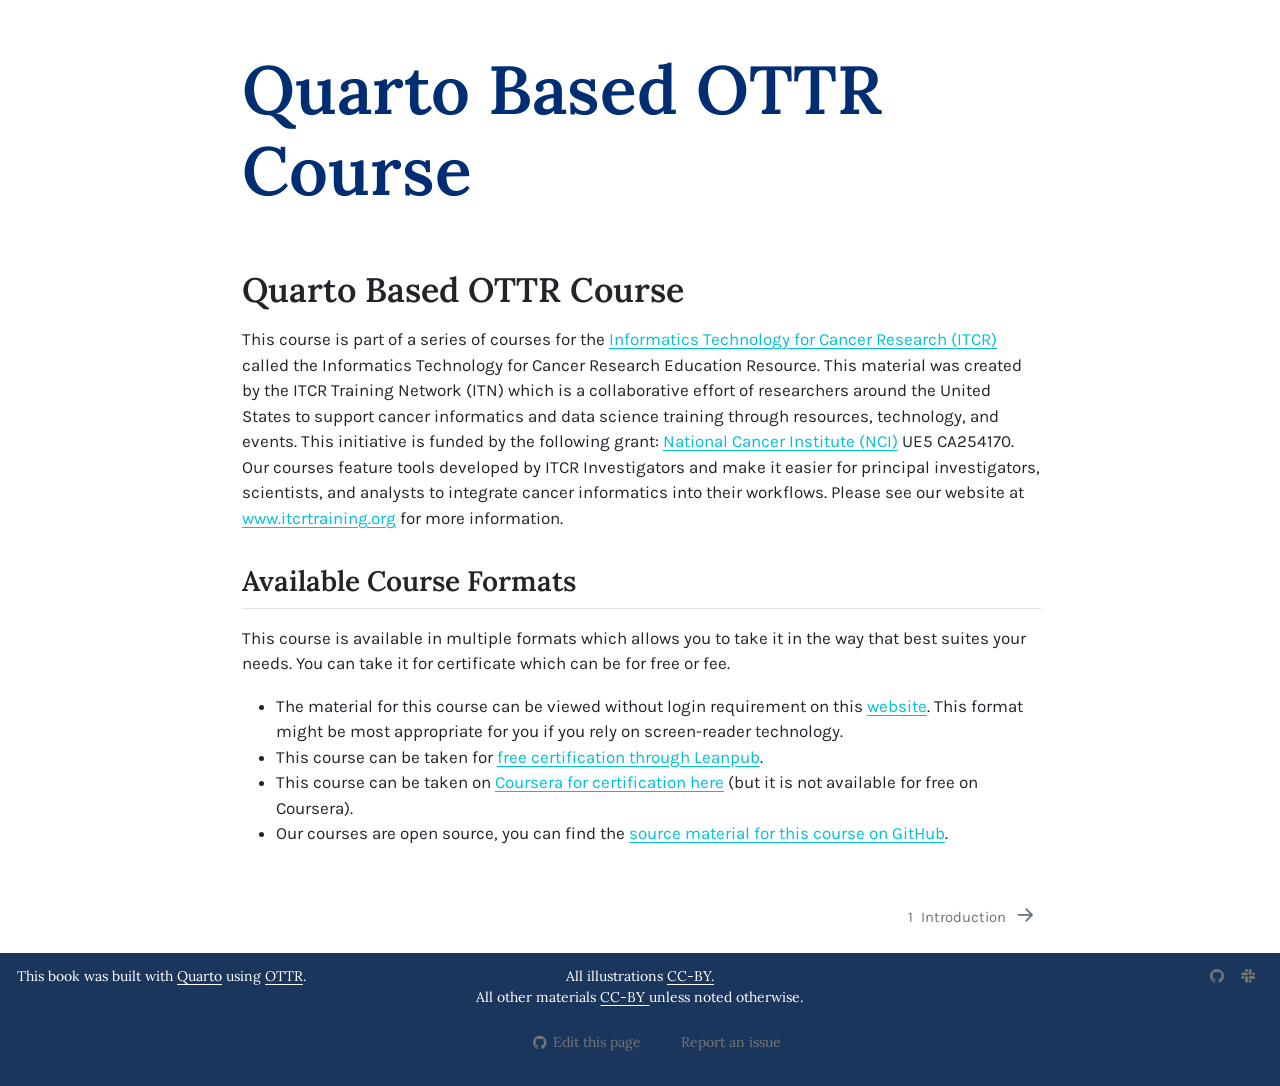
==== docs/no_toc/index.html @ e127ed78 "Initial commit" ====
<!DOCTYPE html>
<html xmlns="http://www.w3.org/1999/xhtml" lang="en" xml:lang="en"><head>

<meta charset="utf-8">
<meta name="generator" content="quarto-1.8.26">

<meta name="viewport" content="width=device-width, initial-scale=1.0, user-scalable=yes">


<title>Quarto Based OTTR Course</title>
<style>
code{white-space: pre-wrap;}
span.smallcaps{font-variant: small-caps;}
div.columns{display: flex; gap: min(4vw, 1.5em);}
div.column{flex: auto; overflow-x: auto;}
div.hanging-indent{margin-left: 1.5em; text-indent: -1.5em;}
ul.task-list{list-style: none;}
ul.task-list li input[type="checkbox"] {
  width: 0.8em;
  margin: 0 0.8em 0.2em -1em; /* quarto-specific, see https://github.com/quarto-dev/quarto-cli/issues/4556 */ 
  vertical-align: middle;
}
</style>


<script src="site_libs/quarto-nav/quarto-nav.js"></script>
<script src="site_libs/quarto-nav/headroom.min.js"></script>
<script src="site_libs/clipboard/clipboard.min.js"></script>
<script src="site_libs/quarto-search/autocomplete.umd.js"></script>
<script src="site_libs/quarto-search/fuse.min.js"></script>
<script src="site_libs/quarto-search/quarto-search.js"></script>
<meta name="quarto:offset" content="./">
<link href="./intro.html" rel="next">
<link href="./img/favicon.ico" rel="icon">
<script src="site_libs/quarto-html/quarto.js" type="module"></script>
<script src="site_libs/quarto-html/tabsets/tabsets.js" type="module"></script>
<script src="site_libs/quarto-html/axe/axe-check.js" type="module"></script>
<script src="site_libs/quarto-html/popper.min.js"></script>
<script src="site_libs/quarto-html/tippy.umd.min.js"></script>
<script src="site_libs/quarto-html/anchor.min.js"></script>
<link href="site_libs/quarto-html/tippy.css" rel="stylesheet">
<link href="site_libs/quarto-html/quarto-syntax-highlighting-587c61ba64f3a5504c4d52d930310e48.css" rel="stylesheet" id="quarto-text-highlighting-styles">
<script src="site_libs/bootstrap/bootstrap.min.js"></script>
<link href="site_libs/bootstrap/bootstrap-icons.css" rel="stylesheet">
<link href="site_libs/bootstrap/bootstrap-206243368e87fa8f49b5847e8c17f74e.min.css" rel="stylesheet" append-hash="true" id="quarto-bootstrap" data-mode="light">
<script id="quarto-search-options" type="application/json">{
  "location": "sidebar",
  "copy-button": false,
  "collapse-after": 3,
  "panel-placement": "start",
  "type": "textbox",
  "limit": 50,
  "keyboard-shortcut": [
    "f",
    "/",
    "s"
  ],
  "show-item-context": false,
  "language": {
    "search-no-results-text": "No results",
    "search-matching-documents-text": "matching documents",
    "search-copy-link-title": "Copy link to search",
    "search-hide-matches-text": "Hide additional matches",
    "search-more-match-text": "more match in this document",
    "search-more-matches-text": "more matches in this document",
    "search-clear-button-title": "Clear",
    "search-text-placeholder": "",
    "search-detached-cancel-button-title": "Cancel",
    "search-submit-button-title": "Submit",
    "search-label": "Search"
  }
}</script>
<script async="" src="https://www.googletagmanager.com/gtag/js?id=G-XXXXXXXXXX"></script>

<script type="text/javascript">

window.dataLayer = window.dataLayer || [];
function gtag(){dataLayer.push(arguments);}
gtag('js', new Date());
gtag('config', 'G-XXXXXXXXXX', { 'anonymize_ip': true});
</script>


<link rel="stylesheet" href="style.css">
</head>

<body class="fullcontent quarto-light">

<div id="quarto-search-results"></div>
<!-- content -->
<div id="quarto-content" class="quarto-container page-columns page-rows-contents page-layout-article">
<!-- sidebar -->
<!-- margin-sidebar -->
    
<!-- main -->
<main class="content" id="quarto-document-content">

<header id="title-block-header" class="quarto-title-block default">
<div class="quarto-title">
<h1 class="title">Quarto Based OTTR Course</h1>
</div>



<div class="quarto-title-meta">

    
  
    
  </div>
  


</header>


<section id="quarto-based-ottr-course" class="level1 unnumbered">
<h1 class="unnumbered">Quarto Based OTTR Course</h1>
<p>This course is part of a series of courses for the <a href="https://itcr.cancer.gov/">Informatics Technology for Cancer Research (ITCR)</a> called the Informatics Technology for Cancer Research Education Resource. This material was created by the ITCR Training Network (ITN) which is a collaborative effort of researchers around the United States to support cancer informatics and data science training through resources, technology, and events. This initiative is funded by the following grant: <a href="https://www.cancer.gov/">National Cancer Institute (NCI)</a> UE5 CA254170. Our courses feature tools developed by ITCR Investigators and make it easier for principal investigators, scientists, and analysts to integrate cancer informatics into their workflows. Please see our website at <a href="www.itcrtraining.org">www.itcrtraining.org</a> for more information.</p>
<section id="available-course-formats" class="level2">
<h2 class="anchored" data-anchor-id="available-course-formats">Available Course Formats</h2>
<p>This course is available in multiple formats which allows you to take it in the way that best suites your needs. You can take it for certificate which can be for free or fee.</p>
<ul>
<li>The material for this course can be viewed without login requirement on this <a href="https://www.ottrproject.org/">website</a>. This format might be most appropriate for you if you rely on screen-reader technology.</li>
<li>This course can be taken for <a href="https://leanpub.com/">free certification through Leanpub</a>.</li>
<li>This course can be taken on <a href="https://www.coursera.org/">Coursera for certification here</a> (but it is not available for free on Coursera).</li>
<li>Our courses are open source, you can find the <a href="https://github.com/ottrproject/OTTR_Quarto">source material for this course on GitHub</a>.</li>
</ul>


</section>
</section>

</main> <!-- /main -->
<script id="quarto-html-after-body" type="application/javascript">
  window.document.addEventListener("DOMContentLoaded", function (event) {
    const icon = "";
    const anchorJS = new window.AnchorJS();
    anchorJS.options = {
      placement: 'right',
      icon: icon
    };
    anchorJS.add('.anchored');
    const isCodeAnnotation = (el) => {
      for (const clz of el.classList) {
        if (clz.startsWith('code-annotation-')) {                     
          return true;
        }
      }
      return false;
    }
    const onCopySuccess = function(e) {
      // button target
      const button = e.trigger;
      // don't keep focus
      button.blur();
      // flash "checked"
      button.classList.add('code-copy-button-checked');
      var currentTitle = button.getAttribute("title");
      button.setAttribute("title", "Copied!");
      let tooltip;
      if (window.bootstrap) {
        button.setAttribute("data-bs-toggle", "tooltip");
        button.setAttribute("data-bs-placement", "left");
        button.setAttribute("data-bs-title", "Copied!");
        tooltip = new bootstrap.Tooltip(button, 
          { trigger: "manual", 
            customClass: "code-copy-button-tooltip",
            offset: [0, -8]});
        tooltip.show();    
      }
      setTimeout(function() {
        if (tooltip) {
          tooltip.hide();
          button.removeAttribute("data-bs-title");
          button.removeAttribute("data-bs-toggle");
          button.removeAttribute("data-bs-placement");
        }
        button.setAttribute("title", currentTitle);
        button.classList.remove('code-copy-button-checked');
      }, 1000);
      // clear code selection
      e.clearSelection();
    }
    const getTextToCopy = function(trigger) {
      const outerScaffold = trigger.parentElement.cloneNode(true);
      const codeEl = outerScaffold.querySelector('code');
      for (const childEl of codeEl.children) {
        if (isCodeAnnotation(childEl)) {
          childEl.remove();
        }
      }
      return codeEl.innerText;
    }
    const clipboard = new window.ClipboardJS('.code-copy-button:not([data-in-quarto-modal])', {
      text: getTextToCopy
    });
    clipboard.on('success', onCopySuccess);
    if (window.document.getElementById('quarto-embedded-source-code-modal')) {
      const clipboardModal = new window.ClipboardJS('.code-copy-button[data-in-quarto-modal]', {
        text: getTextToCopy,
        container: window.document.getElementById('quarto-embedded-source-code-modal')
      });
      clipboardModal.on('success', onCopySuccess);
    }
      var localhostRegex = new RegExp(/^(?:http|https):\/\/localhost\:?[0-9]*\//);
      var mailtoRegex = new RegExp(/^mailto:/);
        var filterRegex = new RegExp('/' + window.location.host + '/');
      var isInternal = (href) => {
          return filterRegex.test(href) || localhostRegex.test(href) || mailtoRegex.test(href);
      }
      // Inspect non-navigation links and adorn them if external
     var links = window.document.querySelectorAll('a[href]:not(.nav-link):not(.navbar-brand):not(.toc-action):not(.sidebar-link):not(.sidebar-item-toggle):not(.pagination-link):not(.no-external):not([aria-hidden]):not(.dropdown-item):not(.quarto-navigation-tool):not(.about-link)');
      for (var i=0; i<links.length; i++) {
        const link = links[i];
        if (!isInternal(link.href)) {
          // undo the damage that might have been done by quarto-nav.js in the case of
          // links that we want to consider external
          if (link.dataset.originalHref !== undefined) {
            link.href = link.dataset.originalHref;
          }
            // target, if specified
            link.setAttribute("target", "_blank");
            if (link.getAttribute("rel") === null) {
              link.setAttribute("rel", "noopener");
            }
        }
      }
    function tippyHover(el, contentFn, onTriggerFn, onUntriggerFn) {
      const config = {
        allowHTML: true,
        maxWidth: 500,
        delay: 100,
        arrow: false,
        appendTo: function(el) {
            return el.parentElement;
        },
        interactive: true,
        interactiveBorder: 10,
        theme: 'quarto',
        placement: 'bottom-start',
      };
      if (contentFn) {
        config.content = contentFn;
      }
      if (onTriggerFn) {
        config.onTrigger = onTriggerFn;
      }
      if (onUntriggerFn) {
        config.onUntrigger = onUntriggerFn;
      }
      window.tippy(el, config); 
    }
    const noterefs = window.document.querySelectorAll('a[role="doc-noteref"]');
    for (var i=0; i<noterefs.length; i++) {
      const ref = noterefs[i];
      tippyHover(ref, function() {
        // use id or data attribute instead here
        let href = ref.getAttribute('data-footnote-href') || ref.getAttribute('href');
        try { href = new URL(href).hash; } catch {}
        const id = href.replace(/^#\/?/, "");
        const note = window.document.getElementById(id);
        if (note) {
          return note.innerHTML;
        } else {
          return "";
        }
      });
    }
    const xrefs = window.document.querySelectorAll('a.quarto-xref');
    const processXRef = (id, note) => {
      // Strip column container classes
      const stripColumnClz = (el) => {
        el.classList.remove("page-full", "page-columns");
        if (el.children) {
          for (const child of el.children) {
            stripColumnClz(child);
          }
        }
      }
      stripColumnClz(note)
      if (id === null || id.startsWith('sec-')) {
        // Special case sections, only their first couple elements
        const container = document.createElement("div");
        if (note.children && note.children.length > 2) {
          container.appendChild(note.children[0].cloneNode(true));
          for (let i = 1; i < note.children.length; i++) {
            const child = note.children[i];
            if (child.tagName === "P" && child.innerText === "") {
              continue;
            } else {
              container.appendChild(child.cloneNode(true));
              break;
            }
          }
          if (window.Quarto?.typesetMath) {
            window.Quarto.typesetMath(container);
          }
          return container.innerHTML
        } else {
          if (window.Quarto?.typesetMath) {
            window.Quarto.typesetMath(note);
          }
          return note.innerHTML;
        }
      } else {
        // Remove any anchor links if they are present
        const anchorLink = note.querySelector('a.anchorjs-link');
        if (anchorLink) {
          anchorLink.remove();
        }
        if (window.Quarto?.typesetMath) {
          window.Quarto.typesetMath(note);
        }
        if (note.classList.contains("callout")) {
          return note.outerHTML;
        } else {
          return note.innerHTML;
        }
      }
    }
    for (var i=0; i<xrefs.length; i++) {
      const xref = xrefs[i];
      tippyHover(xref, undefined, function(instance) {
        instance.disable();
        let url = xref.getAttribute('href');
        let hash = undefined; 
        if (url.startsWith('#')) {
          hash = url;
        } else {
          try { hash = new URL(url).hash; } catch {}
        }
        if (hash) {
          const id = hash.replace(/^#\/?/, "");
          const note = window.document.getElementById(id);
          if (note !== null) {
            try {
              const html = processXRef(id, note.cloneNode(true));
              instance.setContent(html);
            } finally {
              instance.enable();
              instance.show();
            }
          } else {
            // See if we can fetch this
            fetch(url.split('#')[0])
            .then(res => res.text())
            .then(html => {
              const parser = new DOMParser();
              const htmlDoc = parser.parseFromString(html, "text/html");
              const note = htmlDoc.getElementById(id);
              if (note !== null) {
                const html = processXRef(id, note);
                instance.setContent(html);
              } 
            }).finally(() => {
              instance.enable();
              instance.show();
            });
          }
        } else {
          // See if we can fetch a full url (with no hash to target)
          // This is a special case and we should probably do some content thinning / targeting
          fetch(url)
          .then(res => res.text())
          .then(html => {
            const parser = new DOMParser();
            const htmlDoc = parser.parseFromString(html, "text/html");
            const note = htmlDoc.querySelector('main.content');
            if (note !== null) {
              // This should only happen for chapter cross references
              // (since there is no id in the URL)
              // remove the first header
              if (note.children.length > 0 && note.children[0].tagName === "HEADER") {
                note.children[0].remove();
              }
              const html = processXRef(null, note);
              instance.setContent(html);
            } 
          }).finally(() => {
            instance.enable();
            instance.show();
          });
        }
      }, function(instance) {
      });
    }
        let selectedAnnoteEl;
        const selectorForAnnotation = ( cell, annotation) => {
          let cellAttr = 'data-code-cell="' + cell + '"';
          let lineAttr = 'data-code-annotation="' +  annotation + '"';
          const selector = 'span[' + cellAttr + '][' + lineAttr + ']';
          return selector;
        }
        const selectCodeLines = (annoteEl) => {
          const doc = window.document;
          const targetCell = annoteEl.getAttribute("data-target-cell");
          const targetAnnotation = annoteEl.getAttribute("data-target-annotation");
          const annoteSpan = window.document.querySelector(selectorForAnnotation(targetCell, targetAnnotation));
          const lines = annoteSpan.getAttribute("data-code-lines").split(",");
          const lineIds = lines.map((line) => {
            return targetCell + "-" + line;
          })
          let top = null;
          let height = null;
          let parent = null;
          if (lineIds.length > 0) {
              //compute the position of the single el (top and bottom and make a div)
              const el = window.document.getElementById(lineIds[0]);
              top = el.offsetTop;
              height = el.offsetHeight;
              parent = el.parentElement.parentElement;
            if (lineIds.length > 1) {
              const lastEl = window.document.getElementById(lineIds[lineIds.length - 1]);
              const bottom = lastEl.offsetTop + lastEl.offsetHeight;
              height = bottom - top;
            }
            if (top !== null && height !== null && parent !== null) {
              // cook up a div (if necessary) and position it 
              let div = window.document.getElementById("code-annotation-line-highlight");
              if (div === null) {
                div = window.document.createElement("div");
                div.setAttribute("id", "code-annotation-line-highlight");
                div.style.position = 'absolute';
                parent.appendChild(div);
              }
              div.style.top = top - 2 + "px";
              div.style.height = height + 4 + "px";
              div.style.left = 0;
              let gutterDiv = window.document.getElementById("code-annotation-line-highlight-gutter");
              if (gutterDiv === null) {
                gutterDiv = window.document.createElement("div");
                gutterDiv.setAttribute("id", "code-annotation-line-highlight-gutter");
                gutterDiv.style.position = 'absolute';
                const codeCell = window.document.getElementById(targetCell);
                const gutter = codeCell.querySelector('.code-annotation-gutter');
                gutter.appendChild(gutterDiv);
              }
              gutterDiv.style.top = top - 2 + "px";
              gutterDiv.style.height = height + 4 + "px";
            }
            selectedAnnoteEl = annoteEl;
          }
        };
        const unselectCodeLines = () => {
          const elementsIds = ["code-annotation-line-highlight", "code-annotation-line-highlight-gutter"];
          elementsIds.forEach((elId) => {
            const div = window.document.getElementById(elId);
            if (div) {
              div.remove();
            }
          });
          selectedAnnoteEl = undefined;
        };
          // Handle positioning of the toggle
      window.addEventListener(
        "resize",
        throttle(() => {
          elRect = undefined;
          if (selectedAnnoteEl) {
            selectCodeLines(selectedAnnoteEl);
          }
        }, 10)
      );
      function throttle(fn, ms) {
      let throttle = false;
      let timer;
        return (...args) => {
          if(!throttle) { // first call gets through
              fn.apply(this, args);
              throttle = true;
          } else { // all the others get throttled
              if(timer) clearTimeout(timer); // cancel #2
              timer = setTimeout(() => {
                fn.apply(this, args);
                timer = throttle = false;
              }, ms);
          }
        };
      }
        // Attach click handler to the DT
        const annoteDls = window.document.querySelectorAll('dt[data-target-cell]');
        for (const annoteDlNode of annoteDls) {
          annoteDlNode.addEventListener('click', (event) => {
            const clickedEl = event.target;
            if (clickedEl !== selectedAnnoteEl) {
              unselectCodeLines();
              const activeEl = window.document.querySelector('dt[data-target-cell].code-annotation-active');
              if (activeEl) {
                activeEl.classList.remove('code-annotation-active');
              }
              selectCodeLines(clickedEl);
              clickedEl.classList.add('code-annotation-active');
            } else {
              // Unselect the line
              unselectCodeLines();
              clickedEl.classList.remove('code-annotation-active');
            }
          });
        }
    const findCites = (el) => {
      const parentEl = el.parentElement;
      if (parentEl) {
        const cites = parentEl.dataset.cites;
        if (cites) {
          return {
            el,
            cites: cites.split(' ')
          };
        } else {
          return findCites(el.parentElement)
        }
      } else {
        return undefined;
      }
    };
    var bibliorefs = window.document.querySelectorAll('a[role="doc-biblioref"]');
    for (var i=0; i<bibliorefs.length; i++) {
      const ref = bibliorefs[i];
      const citeInfo = findCites(ref);
      if (citeInfo) {
        tippyHover(citeInfo.el, function() {
          var popup = window.document.createElement('div');
          citeInfo.cites.forEach(function(cite) {
            var citeDiv = window.document.createElement('div');
            citeDiv.classList.add('hanging-indent');
            citeDiv.classList.add('csl-entry');
            var biblioDiv = window.document.getElementById('ref-' + cite);
            if (biblioDiv) {
              citeDiv.innerHTML = biblioDiv.innerHTML;
            }
            popup.appendChild(citeDiv);
          });
          return popup.innerHTML;
        });
      }
    }
  });
  </script>
<nav class="page-navigation">
  <div class="nav-page nav-page-previous">
  </div>
  <div class="nav-page nav-page-next">
      <a href="./intro.html" class="pagination-link" aria-label="Introduction">
        <span class="nav-page-text"><span class="chapter-number">1</span>&nbsp; <span class="chapter-title">Introduction</span></span> <i class="bi bi-arrow-right-short"></i>
      </a>
  </div>
</nav>
</div> <!-- /content -->
<footer class="footer">
  <div class="nav-footer">
    <div class="nav-footer-left">
<p>This book was built with <a href="https://quarto.org/" style="color: #fff;">Quarto</a> using <a href="https://github.com/ottrproject/OTTR_Quarto" style="color: #fff;">OTTR</a>.</p>
</div>   
    <div class="nav-footer-center">
<p>All illustrations <a href="https://creativecommons.org/licenses/by/4.0/" style="color: #fff;">CC-BY. </a> <br> All other materials <a href="https://creativecommons.org/licenses/by/4.0/" style="color: #fff;"> CC-BY </a> unless noted otherwise.</p>
<div class="toc-actions"><ul><li><a href="https://github.com/ottrproject/OTTR_Quarto/edit/main/index.qmd" class="toc-action"><i class="bi bi-github"></i>Edit this page</a></li><li><a href="https://docs.google.com/forms/d/e/1FAIpQLSfBvVELBg8lcynKj0TrzMlov1zil-Sbkh9VhMKRcSpeo1xo6g/viewform" class="toc-action"><i class="bi empty"></i>Report an issue</a></li></ul></div></div>
    <div class="nav-footer-right">
      <ul class="footer-items list-unstyled">
    <li class="nav-item compact">
    <a class="nav-link" href="https://github.com/">
      <i class="bi bi-github" role="img">
</i> 
    </a>
  </li>  
    <li class="nav-item compact">
    <a class="nav-link" href="https://fhdata.slack.com/join/signup#/domain-signup">
      <i class="bi bi-slack" role="img">
</i> 
    </a>
  </li>  
</ul>
    </div>
  </div>
</footer>




</body></html>
---- docs/no_toc/site_libs/quarto-html/tippy.css ----
.tippy-box[data-animation=fade][data-state=hidden]{opacity:0}[data-tippy-root]{max-width:calc(100vw - 10px)}.tippy-box{position:relative;background-color:#333;color:#fff;border-radius:4px;font-size:14px;line-height:1.4;white-space:normal;outline:0;transition-property:transform,visibility,opacity}.tippy-box[data-placement^=top]>.tippy-arrow{bottom:0}.tippy-box[data-placement^=top]>.tippy-arrow:before{bottom:-7px;left:0;border-width:8px 8px 0;border-top-color:initial;transform-origin:center top}.tippy-box[data-placement^=bottom]>.tippy-arrow{top:0}.tippy-box[data-placement^=bottom]>.tippy-arrow:before{top:-7px;left:0;border-width:0 8px 8px;border-bottom-color:initial;transform-origin:center bottom}.tippy-box[data-placement^=left]>.tippy-arrow{right:0}.tippy-box[data-placement^=left]>.tippy-arrow:before{border-width:8px 0 8px 8px;border-left-color:initial;right:-7px;transform-origin:center left}.tippy-box[data-placement^=right]>.tippy-arrow{left:0}.tippy-box[data-placement^=right]>.tippy-arrow:before{left:-7px;border-width:8px 8px 8px 0;border-right-color:initial;transform-origin:center right}.tippy-box[data-inertia][data-state=visible]{transition-timing-function:cubic-bezier(.54,1.5,.38,1.11)}.tippy-arrow{width:16px;height:16px;color:#333}.tippy-arrow:before{content:"";position:absolute;border-color:transparent;border-style:solid}.tippy-content{position:relative;padding:5px 9px;z-index:1}
---- docs/no_toc/site_libs/quarto-html/quarto-syntax-highlighting-587c61ba64f3a5504c4d52d930310e48.css ----
/* quarto syntax highlight colors */
:root {
  --quarto-hl-ot-color: #003B4F;
  --quarto-hl-at-color: #657422;
  --quarto-hl-ss-color: #20794D;
  --quarto-hl-an-color: #5E5E5E;
  --quarto-hl-fu-color: #4758AB;
  --quarto-hl-st-color: #20794D;
  --quarto-hl-cf-color: #003B4F;
  --quarto-hl-op-color: #5E5E5E;
  --quarto-hl-er-color: #AD0000;
  --quarto-hl-bn-color: #AD0000;
  --quarto-hl-al-color: #AD0000;
  --quarto-hl-va-color: #111111;
  --quarto-hl-bu-color: inherit;
  --quarto-hl-ex-color: inherit;
  --quarto-hl-pp-color: #AD0000;
  --quarto-hl-in-color: #5E5E5E;
  --quarto-hl-vs-color: #20794D;
  --quarto-hl-wa-color: #5E5E5E;
  --quarto-hl-do-color: #5E5E5E;
  --quarto-hl-im-color: #00769E;
  --quarto-hl-ch-color: #20794D;
  --quarto-hl-dt-color: #AD0000;
  --quarto-hl-fl-color: #AD0000;
  --quarto-hl-co-color: #5E5E5E;
  --quarto-hl-cv-color: #5E5E5E;
  --quarto-hl-cn-color: #8f5902;
  --quarto-hl-sc-color: #5E5E5E;
  --quarto-hl-dv-color: #AD0000;
  --quarto-hl-kw-color: #003B4F;
}

/* other quarto variables */
:root {
  --quarto-font-monospace: SFMono-Regular, Menlo, Monaco, Consolas, "Liberation Mono", "Courier New", monospace;
}

/* syntax highlight based on Pandoc's rules */
pre > code.sourceCode > span {
  color: #003B4F;
}

code.sourceCode > span {
  color: #003B4F;
}

div.sourceCode,
div.sourceCode pre.sourceCode {
  color: #003B4F;
}

/* Normal */
code span {
  color: #003B4F;
}

/* Alert */
code span.al {
  color: #AD0000;
  font-style: inherit;
}

/* Annotation */
code span.an {
  color: #5E5E5E;
  font-style: inherit;
}

/* Attribute */
code span.at {
  color: #657422;
  font-style: inherit;
}

/* BaseN */
code span.bn {
  color: #AD0000;
  font-style: inherit;
}

/* BuiltIn */
code span.bu {
  font-style: inherit;
}

/* ControlFlow */
code span.cf {
  color: #003B4F;
  font-weight: bold;
  font-style: inherit;
}

/* Char */
code span.ch {
  color: #20794D;
  font-style: inherit;
}

/* Constant */
code span.cn {
  color: #8f5902;
  font-style: inherit;
}

/* Comment */
code span.co {
  color: #5E5E5E;
  font-style: inherit;
}

/* CommentVar */
code span.cv {
  color: #5E5E5E;
  font-style: italic;
}

/* Documentation */
code span.do {
  color: #5E5E5E;
  font-style: italic;
}

/* DataType */
code span.dt {
  color: #AD0000;
  font-style: inherit;
}

/* DecVal */
code span.dv {
  color: #AD0000;
  font-style: inherit;
}

/* Error */
code span.er {
  color: #AD0000;
  font-style: inherit;
}

/* Extension */
code span.ex {
  font-style: inherit;
}

/* Float */
code span.fl {
  color: #AD0000;
  font-style: inherit;
}

/* Function */
code span.fu {
  color: #4758AB;
  font-style: inherit;
}

/* Import */
code span.im {
  color: #00769E;
  font-style: inherit;
}

/* Information */
code span.in {
  color: #5E5E5E;
  font-style: inherit;
}

/* Keyword */
code span.kw {
  color: #003B4F;
  font-weight: bold;
  font-style: inherit;
}

/* Operator */
code span.op {
  color: #5E5E5E;
  font-style: inherit;
}

/* Other */
code span.ot {
  color: #003B4F;
  font-style: inherit;
}

/* Preprocessor */
code span.pp {
  color: #AD0000;
  font-style: inherit;
}

/* SpecialChar */
code span.sc {
  color: #5E5E5E;
  font-style: inherit;
}

/* SpecialString */
code span.ss {
  color: #20794D;
  font-style: inherit;
}

/* String */
code span.st {
  color: #20794D;
  font-style: inherit;
}

/* Variable */
code span.va {
  color: #111111;
  font-style: inherit;
}

/* VerbatimString */
code span.vs {
  color: #20794D;
  font-style: inherit;
}

/* Warning */
code span.wa {
  color: #5E5E5E;
  font-style: italic;
}

.prevent-inlining {
  content: "</";
}

/*# sourceMappingURL=2dce1cc6c82594539e1579de68416b47.css.map */
---- docs/no_toc/style.css ----
/* Imports fonts from Google Fonts (Abril Fatface, Karla, and Lora) with different weights and styles */
@import url('https://fonts.googleapis.com/css?family=Abril+Fatface|Karla:400,400i,700,700i|Lora:400,400i,700,700i&display=swap');

/* Styles for paragraph captions, setting their color and margin */
p.caption {
  color: #777;
  margin-top: 10px;
} /* TODO What is this? */

/* Styles for paragraph code, which inherit white-space property */
p code {
  white-space: inherit;
}

/* Styles for pre elements to prevent words from breaking unnaturally */
pre {
  word-break: normal;
  word-wrap: normal;
} 

/* Inherits the white-space property for consistent code formatting */
pre code {
  white-space: inherit;
}


/*------------- Header text---------------- */
h1, h2, h3, h4 {
  font-family: 'Lora', arial, sans-serif;
}

.title {
  font-family: 'Lora';
  font-size: 4em !important;
  color: #012d72;
  margin-top: 0.275em !important;
  margin-bottom: 0.35em !important;
}

.subtitle {
  font-family: 'Lora';
  color: #0b8d96;
}

/* Sidebar Logo */
.sidebar-logo {}

/* Stylized boxes */
div.notice, div.warning, div.github, div.dictionary, div.reflection, div.wip {
  padding: 1em;
  margin: 1em 0;
  padding-left: 100px;
  min-height: 120px;
  background-repeat: no-repeat;
}

div.notice{
  border: 4px #68ace5;
  border-style: solid;
  background-size: 70px;
  background-position: 15px center;
  background-color: #e8ebee;
  background-image: url("img/box-images/note.png");
}


div.warning{
  border: 4px #e0471c;
  border-style: solid;
  background-size: 70px;
  background-position: 15px center;
  background-color: #e8ebee;
  background-image: url("img/box-images/warning.png");
}

div.github{
  border: 4px #000000;
  border-style: solid;
  background-size: 70px;
  background-position: 15px center;
  background-color: #e8ebee;
  background-image: url("img/box-images/github.png");
}

div.dictionary{
  border: 4px #68ace5;
  border-style: solid;
  background-size: 70px;
  background-position: 15px center;
  background-color: #e8ebee;
  background-image: url("img/box-images/dictionary.png");
}

div.reflection{
  border: 4px #68ace5;
  border-style: solid;
  background-size: 90px;
  background-position: 15px center;
  background-color: #e8ebee;
  background-image: url("img/box-images/thinking_face.png");
}

div.wip{
  border: 4px #000000;
  border-style: solid;
  background-size: 70px;
  background-position: 15px center;
  background-color: #f4d03f;
  background-image: url("img/box-images/under_construction.png");
}

/* Navbar */
.chapter-title {
  text-transform: none;
}
.menu-text {
  text-transform: uppercase;
}



/* iframes */
iframe {
   -moz-transform-origin: top left;
   -webkit-transform-origin: top left;
   -o-transform-origin: top left;
   -ms-transform-origin: top left;
   transform-origin: top left;
}

.iframe-container {
  overflow: auto;
  -webkit-overflow-scrolling: touch;
  border: #ddd 2px solid;
  box-shadow: #888 0px 5px 8px;
  margin-bottom: 1em;
}

.iframe-container > iframe {
  border: none;
}


/* Footer */
.footer {
  font-family: "Lora", serif;
  font-size: 1em;
  color: #193a5c;
}


/* Navbar Header */
.navbar-logo {
    max-height: 33px;
}


/* Navbar Footer */
.nav-footer {
    display: flex;
    flex-direction: row;
    flex-wrap: wrap;
    justify-content: space-between;
    align-items: baseline;
    text-align: center;
    padding-top: .5rem;
    padding-bottom: .5rem;
    background-color: #1B365D;
    color: #fff !important;
}
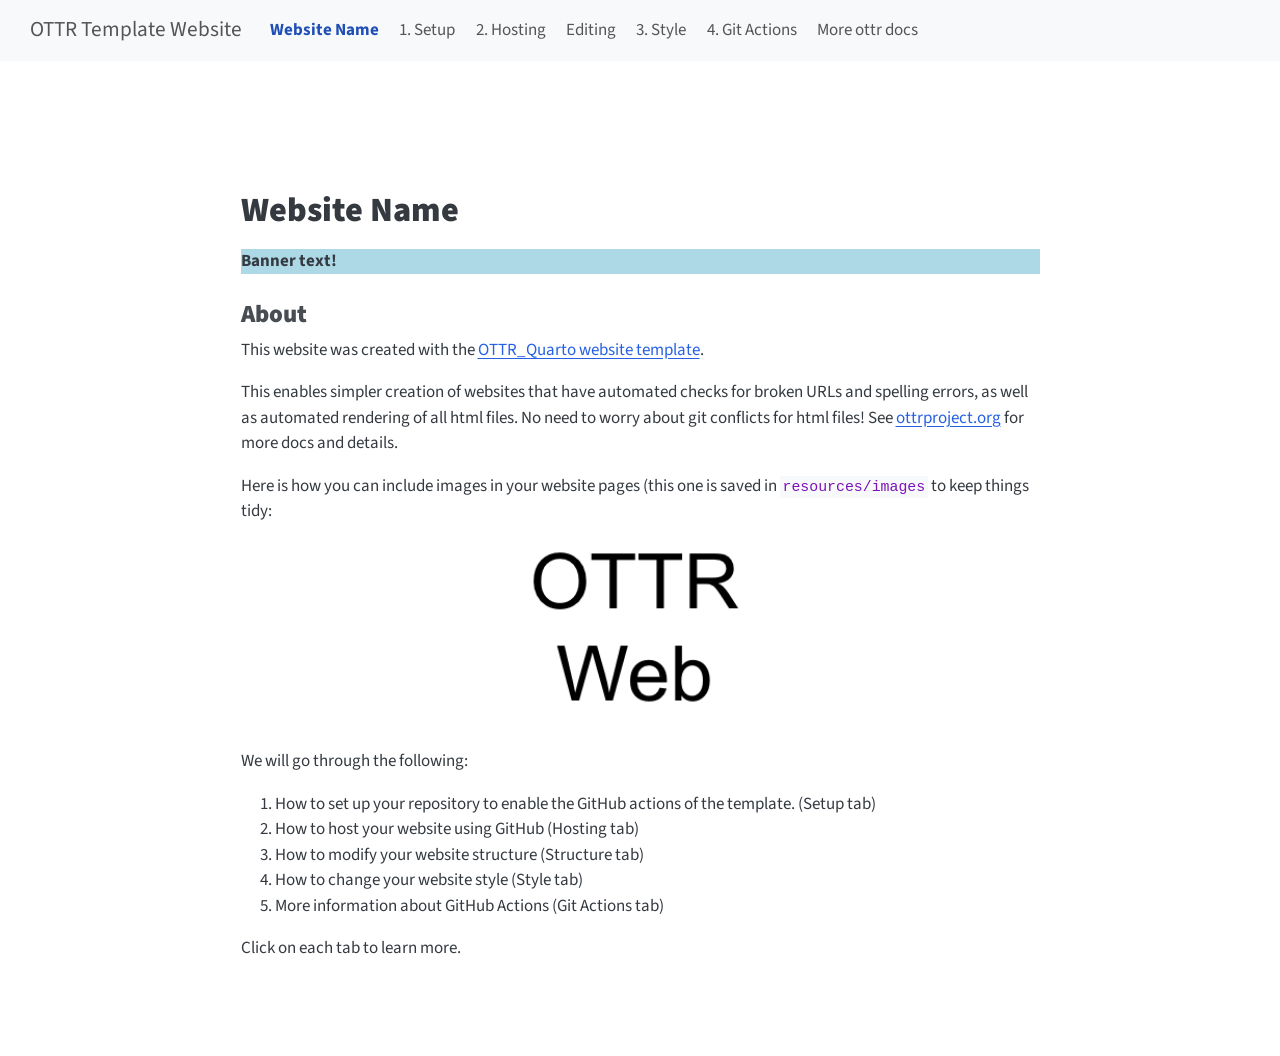
==== commit f6393ee3: "Just kidding, make it a website" ====
--- a/docs/no_toc/index.html
+++ b/docs/no_toc/index.html
@@ -2,12 +2,12 @@
 <html xmlns="http://www.w3.org/1999/xhtml" lang="en" xml:lang="en"><head>
 
 <meta charset="utf-8">
-<meta name="generator" content="quarto-1.8.26">
+<meta name="generator" content="quarto-1.5.57">
 
 <meta name="viewport" content="width=device-width, initial-scale=1.0, user-scalable=yes">
 
 
-<title>Quarto Based OTTR Course</title>
+<title>Website Name – OTTR Template Website</title>
 <style>
 code{white-space: pre-wrap;}
 span.smallcaps{font-variant: small-caps;}
@@ -30,25 +30,21 @@
 <script src="site_libs/quarto-search/fuse.min.js"></script>
 <script src="site_libs/quarto-search/quarto-search.js"></script>
 <meta name="quarto:offset" content="./">
-<link href="./intro.html" rel="next">
-<link href="./img/favicon.ico" rel="icon">
-<script src="site_libs/quarto-html/quarto.js" type="module"></script>
-<script src="site_libs/quarto-html/tabsets/tabsets.js" type="module"></script>
-<script src="site_libs/quarto-html/axe/axe-check.js" type="module"></script>
+<script src="site_libs/quarto-html/quarto.js"></script>
 <script src="site_libs/quarto-html/popper.min.js"></script>
 <script src="site_libs/quarto-html/tippy.umd.min.js"></script>
 <script src="site_libs/quarto-html/anchor.min.js"></script>
 <link href="site_libs/quarto-html/tippy.css" rel="stylesheet">
-<link href="site_libs/quarto-html/quarto-syntax-highlighting-587c61ba64f3a5504c4d52d930310e48.css" rel="stylesheet" id="quarto-text-highlighting-styles">
+<link href="site_libs/quarto-html/quarto-syntax-highlighting.css" rel="stylesheet" id="quarto-text-highlighting-styles">
 <script src="site_libs/bootstrap/bootstrap.min.js"></script>
 <link href="site_libs/bootstrap/bootstrap-icons.css" rel="stylesheet">
-<link href="site_libs/bootstrap/bootstrap-206243368e87fa8f49b5847e8c17f74e.min.css" rel="stylesheet" append-hash="true" id="quarto-bootstrap" data-mode="light">
+<link href="site_libs/bootstrap/bootstrap.min.css" rel="stylesheet" id="quarto-bootstrap" data-mode="light">
 <script id="quarto-search-options" type="application/json">{
-  "location": "sidebar",
+  "location": "navbar",
   "copy-button": false,
   "collapse-after": 3,
-  "panel-placement": "start",
-  "type": "textbox",
+  "panel-placement": "end",
+  "type": "overlay",
   "limit": 50,
   "keyboard-shortcut": [
     "f",
@@ -70,25 +66,66 @@
     "search-label": "Search"
   }
 }</script>
-<script async="" src="https://www.googletagmanager.com/gtag/js?id=G-XXXXXXXXXX"></script>
-
-<script type="text/javascript">
-
-window.dataLayer = window.dataLayer || [];
-function gtag(){dataLayer.push(arguments);}
-gtag('js', new Date());
-gtag('config', 'G-XXXXXXXXXX', { 'anonymize_ip': true});
-</script>
-
-
-<link rel="stylesheet" href="style.css">
+
+
+<link rel="stylesheet" href="styles.css">
 </head>
 
-<body class="fullcontent quarto-light">
+<body class="nav-fixed fullcontent">
 
 <div id="quarto-search-results"></div>
+  <header id="quarto-header" class="headroom fixed-top">
+    <nav class="navbar navbar-expand-lg " data-bs-theme="dark">
+      <div class="navbar-container container-fluid">
+      <div class="navbar-brand-container mx-auto">
+    <a class="navbar-brand" href="./index.html">
+    <span class="navbar-title">OTTR Template Website</span>
+    </a>
+  </div>
+            <div id="quarto-search" class="" title="Search"></div>
+          <button class="navbar-toggler" type="button" data-bs-toggle="collapse" data-bs-target="#navbarCollapse" aria-controls="navbarCollapse" role="menu" aria-expanded="false" aria-label="Toggle navigation" onclick="if (window.quartoToggleHeadroom) { window.quartoToggleHeadroom(); }">
+  <span class="navbar-toggler-icon"></span>
+</button>
+          <div class="collapse navbar-collapse" id="navbarCollapse">
+            <ul class="navbar-nav navbar-nav-scroll me-auto">
+  <li class="nav-item">
+    <a class="nav-link active" href="./index.html" aria-current="page"> <i class="bi bi-fa-home" role="img">
+</i> 
+<span class="menu-text"><strong>Website Name</strong></span></a>
+  </li>  
+  <li class="nav-item">
+    <a class="nav-link" href="./setup.html"> 
+<span class="menu-text">1. Setup</span></a>
+  </li>  
+  <li class="nav-item">
+    <a class="nav-link" href="./hosting.html"> 
+<span class="menu-text">2. Hosting</span></a>
+  </li>  
+  <li class="nav-item">
+    <a class="nav-link" href="./editing.html"> 
+<span class="menu-text">Editing</span></a>
+  </li>  
+  <li class="nav-item">
+    <a class="nav-link" href="./style.html"> 
+<span class="menu-text">3. Style</span></a>
+  </li>  
+  <li class="nav-item">
+    <a class="nav-link" href="./git_actions.html"> 
+<span class="menu-text">4. Git Actions</span></a>
+  </li>  
+  <li class="nav-item">
+    <a class="nav-link" href="https://www.ottrproject.org/"> 
+<span class="menu-text">More ottr docs</span></a>
+  </li>  
+</ul>
+          </div> <!-- /navcollapse -->
+            <div class="quarto-navbar-tools">
+</div>
+      </div> <!-- /container-fluid -->
+    </nav>
+</header>
 <!-- content -->
-<div id="quarto-content" class="quarto-container page-columns page-rows-contents page-layout-article">
+<div id="quarto-content" class="quarto-container page-columns page-rows-contents page-layout-article page-navbar">
 <!-- sidebar -->
 <!-- margin-sidebar -->
     
@@ -97,7 +134,7 @@
 
 <header id="title-block-header" class="quarto-title-block default">
 <div class="quarto-title">
-<h1 class="title">Quarto Based OTTR Course</h1>
+<h1 class="title"><strong>Website Name</strong></h1>
 </div>
 
 
@@ -114,267 +151,271 @@
 </header>
 
 
-<section id="quarto-based-ottr-course" class="level1 unnumbered">
-<h1 class="unnumbered">Quarto Based OTTR Course</h1>
-<p>This course is part of a series of courses for the <a href="https://itcr.cancer.gov/">Informatics Technology for Cancer Research (ITCR)</a> called the Informatics Technology for Cancer Research Education Resource. This material was created by the ITCR Training Network (ITN) which is a collaborative effort of researchers around the United States to support cancer informatics and data science training through resources, technology, and events. This initiative is funded by the following grant: <a href="https://www.cancer.gov/">National Cancer Institute (NCI)</a> UE5 CA254170. Our courses feature tools developed by ITCR Investigators and make it easier for principal investigators, scientists, and analysts to integrate cancer informatics into their workflows. Please see our website at <a href="www.itcrtraining.org">www.itcrtraining.org</a> for more information.</p>
-<section id="available-course-formats" class="level2">
-<h2 class="anchored" data-anchor-id="available-course-formats">Available Course Formats</h2>
-<p>This course is available in multiple formats which allows you to take it in the way that best suites your needs. You can take it for certificate which can be for free or fee.</p>
-<ul>
-<li>The material for this course can be viewed without login requirement on this <a href="https://www.ottrproject.org/">website</a>. This format might be most appropriate for you if you rely on screen-reader technology.</li>
-<li>This course can be taken for <a href="https://leanpub.com/">free certification through Leanpub</a>.</li>
-<li>This course can be taken on <a href="https://www.coursera.org/">Coursera for certification here</a> (but it is not available for free on Coursera).</li>
-<li>Our courses are open source, you can find the <a href="https://github.com/ottrproject/OTTR_Quarto">source material for this course on GitHub</a>.</li>
-</ul>
-
-
-</section>
+<div class="banner_color">
+<p>Banner text!</p>
+</div>
+<section id="about" class="level3">
+<h3 class="anchored" data-anchor-id="about"><strong>About</strong></h3>
+<p>This website was created with the <a href="https://github.com/ottrproject/OTTR_Quarto">OTTR_Quarto website template</a>.</p>
+<p>This enables simpler creation of websites that have automated checks for broken URLs and spelling errors, as well as automated rendering of all html files. No need to worry about git conflicts for html files! See <a href="https://www.ottrproject.org/">ottrproject.org</a> for more docs and details.</p>
+<p>Here is how you can include images in your website pages (this one is saved in <code>resources/images</code> to keep things tidy:</p>
+<div class="cell" data-layout-align="center">
+<div class="cell-output-display">
+<div class="quarto-figure quarto-figure-center">
+<figure class="figure">
+<p><img src="resources/images/example_image.png" class="img-fluid quarto-figure quarto-figure-center figure-img" style="width:30.0%" alt="Example image"></p>
+</figure>
+</div>
+</div>
+</div>
+<p>We will go through the following:</p>
+<ol type="1">
+<li>How to set up your repository to enable the GitHub actions of the template. (Setup tab)</li>
+<li>How to host your website using GitHub (Hosting tab)</li>
+<li>How to modify your website structure (Structure tab)</li>
+<li>How to change your website style (Style tab)</li>
+<li>More information about GitHub Actions (Git Actions tab)</li>
+</ol>
+<p>Click on each tab to learn more.</p>
+
+
 </section>
 
 </main> <!-- /main -->
 <script id="quarto-html-after-body" type="application/javascript">
-  window.document.addEventListener("DOMContentLoaded", function (event) {
-    const icon = "";
-    const anchorJS = new window.AnchorJS();
-    anchorJS.options = {
-      placement: 'right',
-      icon: icon
-    };
-    anchorJS.add('.anchored');
-    const isCodeAnnotation = (el) => {
-      for (const clz of el.classList) {
-        if (clz.startsWith('code-annotation-')) {                     
-          return true;
-        }
-      }
-      return false;
-    }
-    const onCopySuccess = function(e) {
-      // button target
-      const button = e.trigger;
-      // don't keep focus
-      button.blur();
-      // flash "checked"
-      button.classList.add('code-copy-button-checked');
-      var currentTitle = button.getAttribute("title");
-      button.setAttribute("title", "Copied!");
-      let tooltip;
-      if (window.bootstrap) {
-        button.setAttribute("data-bs-toggle", "tooltip");
-        button.setAttribute("data-bs-placement", "left");
-        button.setAttribute("data-bs-title", "Copied!");
-        tooltip = new bootstrap.Tooltip(button, 
-          { trigger: "manual", 
-            customClass: "code-copy-button-tooltip",
-            offset: [0, -8]});
-        tooltip.show();    
-      }
-      setTimeout(function() {
-        if (tooltip) {
-          tooltip.hide();
-          button.removeAttribute("data-bs-title");
-          button.removeAttribute("data-bs-toggle");
-          button.removeAttribute("data-bs-placement");
-        }
-        button.setAttribute("title", currentTitle);
-        button.classList.remove('code-copy-button-checked');
-      }, 1000);
-      // clear code selection
-      e.clearSelection();
-    }
-    const getTextToCopy = function(trigger) {
-      const outerScaffold = trigger.parentElement.cloneNode(true);
-      const codeEl = outerScaffold.querySelector('code');
+window.document.addEventListener("DOMContentLoaded", function (event) {
+  const toggleBodyColorMode = (bsSheetEl) => {
+    const mode = bsSheetEl.getAttribute("data-mode");
+    const bodyEl = window.document.querySelector("body");
+    if (mode === "dark") {
+      bodyEl.classList.add("quarto-dark");
+      bodyEl.classList.remove("quarto-light");
+    } else {
+      bodyEl.classList.add("quarto-light");
+      bodyEl.classList.remove("quarto-dark");
+    }
+  }
+  const toggleBodyColorPrimary = () => {
+    const bsSheetEl = window.document.querySelector("link#quarto-bootstrap");
+    if (bsSheetEl) {
+      toggleBodyColorMode(bsSheetEl);
+    }
+  }
+  toggleBodyColorPrimary();  
+  const icon = "";
+  const anchorJS = new window.AnchorJS();
+  anchorJS.options = {
+    placement: 'right',
+    icon: icon
+  };
+  anchorJS.add('.anchored');
+  const isCodeAnnotation = (el) => {
+    for (const clz of el.classList) {
+      if (clz.startsWith('code-annotation-')) {                     
+        return true;
+      }
+    }
+    return false;
+  }
+  const onCopySuccess = function(e) {
+    // button target
+    const button = e.trigger;
+    // don't keep focus
+    button.blur();
+    // flash "checked"
+    button.classList.add('code-copy-button-checked');
+    var currentTitle = button.getAttribute("title");
+    button.setAttribute("title", "Copied!");
+    let tooltip;
+    if (window.bootstrap) {
+      button.setAttribute("data-bs-toggle", "tooltip");
+      button.setAttribute("data-bs-placement", "left");
+      button.setAttribute("data-bs-title", "Copied!");
+      tooltip = new bootstrap.Tooltip(button, 
+        { trigger: "manual", 
+          customClass: "code-copy-button-tooltip",
+          offset: [0, -8]});
+      tooltip.show();    
+    }
+    setTimeout(function() {
+      if (tooltip) {
+        tooltip.hide();
+        button.removeAttribute("data-bs-title");
+        button.removeAttribute("data-bs-toggle");
+        button.removeAttribute("data-bs-placement");
+      }
+      button.setAttribute("title", currentTitle);
+      button.classList.remove('code-copy-button-checked');
+    }, 1000);
+    // clear code selection
+    e.clearSelection();
+  }
+  const getTextToCopy = function(trigger) {
+      const codeEl = trigger.previousElementSibling.cloneNode(true);
       for (const childEl of codeEl.children) {
         if (isCodeAnnotation(childEl)) {
           childEl.remove();
         }
       }
       return codeEl.innerText;
-    }
-    const clipboard = new window.ClipboardJS('.code-copy-button:not([data-in-quarto-modal])', {
-      text: getTextToCopy
+  }
+  const clipboard = new window.ClipboardJS('.code-copy-button:not([data-in-quarto-modal])', {
+    text: getTextToCopy
+  });
+  clipboard.on('success', onCopySuccess);
+  if (window.document.getElementById('quarto-embedded-source-code-modal')) {
+    // For code content inside modals, clipBoardJS needs to be initialized with a container option
+    // TODO: Check when it could be a function (https://github.com/zenorocha/clipboard.js/issues/860)
+    const clipboardModal = new window.ClipboardJS('.code-copy-button[data-in-quarto-modal]', {
+      text: getTextToCopy,
+      container: window.document.getElementById('quarto-embedded-source-code-modal')
     });
-    clipboard.on('success', onCopySuccess);
-    if (window.document.getElementById('quarto-embedded-source-code-modal')) {
-      const clipboardModal = new window.ClipboardJS('.code-copy-button[data-in-quarto-modal]', {
-        text: getTextToCopy,
-        container: window.document.getElementById('quarto-embedded-source-code-modal')
-      });
-      clipboardModal.on('success', onCopySuccess);
-    }
-      var localhostRegex = new RegExp(/^(?:http|https):\/\/localhost\:?[0-9]*\//);
-      var mailtoRegex = new RegExp(/^mailto:/);
-        var filterRegex = new RegExp('/' + window.location.host + '/');
-      var isInternal = (href) => {
-          return filterRegex.test(href) || localhostRegex.test(href) || mailtoRegex.test(href);
-      }
-      // Inspect non-navigation links and adorn them if external
-     var links = window.document.querySelectorAll('a[href]:not(.nav-link):not(.navbar-brand):not(.toc-action):not(.sidebar-link):not(.sidebar-item-toggle):not(.pagination-link):not(.no-external):not([aria-hidden]):not(.dropdown-item):not(.quarto-navigation-tool):not(.about-link)');
-      for (var i=0; i<links.length; i++) {
-        const link = links[i];
-        if (!isInternal(link.href)) {
-          // undo the damage that might have been done by quarto-nav.js in the case of
-          // links that we want to consider external
-          if (link.dataset.originalHref !== undefined) {
-            link.href = link.dataset.originalHref;
+    clipboardModal.on('success', onCopySuccess);
+  }
+    var localhostRegex = new RegExp(/^(?:http|https):\/\/localhost\:?[0-9]*\//);
+    var mailtoRegex = new RegExp(/^mailto:/);
+      var filterRegex = new RegExp('/' + window.location.host + '/');
+    var isInternal = (href) => {
+        return filterRegex.test(href) || localhostRegex.test(href) || mailtoRegex.test(href);
+    }
+    // Inspect non-navigation links and adorn them if external
+ 	var links = window.document.querySelectorAll('a[href]:not(.nav-link):not(.navbar-brand):not(.toc-action):not(.sidebar-link):not(.sidebar-item-toggle):not(.pagination-link):not(.no-external):not([aria-hidden]):not(.dropdown-item):not(.quarto-navigation-tool):not(.about-link)');
+    for (var i=0; i<links.length; i++) {
+      const link = links[i];
+      if (!isInternal(link.href)) {
+        // undo the damage that might have been done by quarto-nav.js in the case of
+        // links that we want to consider external
+        if (link.dataset.originalHref !== undefined) {
+          link.href = link.dataset.originalHref;
+        }
+      }
+    }
+  function tippyHover(el, contentFn, onTriggerFn, onUntriggerFn) {
+    const config = {
+      allowHTML: true,
+      maxWidth: 500,
+      delay: 100,
+      arrow: false,
+      appendTo: function(el) {
+          return el.parentElement;
+      },
+      interactive: true,
+      interactiveBorder: 10,
+      theme: 'quarto',
+      placement: 'bottom-start',
+    };
+    if (contentFn) {
+      config.content = contentFn;
+    }
+    if (onTriggerFn) {
+      config.onTrigger = onTriggerFn;
+    }
+    if (onUntriggerFn) {
+      config.onUntrigger = onUntriggerFn;
+    }
+    window.tippy(el, config); 
+  }
+  const noterefs = window.document.querySelectorAll('a[role="doc-noteref"]');
+  for (var i=0; i<noterefs.length; i++) {
+    const ref = noterefs[i];
+    tippyHover(ref, function() {
+      // use id or data attribute instead here
+      let href = ref.getAttribute('data-footnote-href') || ref.getAttribute('href');
+      try { href = new URL(href).hash; } catch {}
+      const id = href.replace(/^#\/?/, "");
+      const note = window.document.getElementById(id);
+      if (note) {
+        return note.innerHTML;
+      } else {
+        return "";
+      }
+    });
+  }
+  const xrefs = window.document.querySelectorAll('a.quarto-xref');
+  const processXRef = (id, note) => {
+    // Strip column container classes
+    const stripColumnClz = (el) => {
+      el.classList.remove("page-full", "page-columns");
+      if (el.children) {
+        for (const child of el.children) {
+          stripColumnClz(child);
+        }
+      }
+    }
+    stripColumnClz(note)
+    if (id === null || id.startsWith('sec-')) {
+      // Special case sections, only their first couple elements
+      const container = document.createElement("div");
+      if (note.children && note.children.length > 2) {
+        container.appendChild(note.children[0].cloneNode(true));
+        for (let i = 1; i < note.children.length; i++) {
+          const child = note.children[i];
+          if (child.tagName === "P" && child.innerText === "") {
+            continue;
+          } else {
+            container.appendChild(child.cloneNode(true));
+            break;
           }
-            // target, if specified
-            link.setAttribute("target", "_blank");
-            if (link.getAttribute("rel") === null) {
-              link.setAttribute("rel", "noopener");
-            }
-        }
-      }
-    function tippyHover(el, contentFn, onTriggerFn, onUntriggerFn) {
-      const config = {
-        allowHTML: true,
-        maxWidth: 500,
-        delay: 100,
-        arrow: false,
-        appendTo: function(el) {
-            return el.parentElement;
-        },
-        interactive: true,
-        interactiveBorder: 10,
-        theme: 'quarto',
-        placement: 'bottom-start',
-      };
-      if (contentFn) {
-        config.content = contentFn;
-      }
-      if (onTriggerFn) {
-        config.onTrigger = onTriggerFn;
-      }
-      if (onUntriggerFn) {
-        config.onUntrigger = onUntriggerFn;
-      }
-      window.tippy(el, config); 
-    }
-    const noterefs = window.document.querySelectorAll('a[role="doc-noteref"]');
-    for (var i=0; i<noterefs.length; i++) {
-      const ref = noterefs[i];
-      tippyHover(ref, function() {
-        // use id or data attribute instead here
-        let href = ref.getAttribute('data-footnote-href') || ref.getAttribute('href');
-        try { href = new URL(href).hash; } catch {}
-        const id = href.replace(/^#\/?/, "");
-        const note = window.document.getElementById(id);
-        if (note) {
-          return note.innerHTML;
-        } else {
-          return "";
-        }
-      });
-    }
-    const xrefs = window.document.querySelectorAll('a.quarto-xref');
-    const processXRef = (id, note) => {
-      // Strip column container classes
-      const stripColumnClz = (el) => {
-        el.classList.remove("page-full", "page-columns");
-        if (el.children) {
-          for (const child of el.children) {
-            stripColumnClz(child);
-          }
-        }
-      }
-      stripColumnClz(note)
-      if (id === null || id.startsWith('sec-')) {
-        // Special case sections, only their first couple elements
-        const container = document.createElement("div");
-        if (note.children && note.children.length > 2) {
-          container.appendChild(note.children[0].cloneNode(true));
-          for (let i = 1; i < note.children.length; i++) {
-            const child = note.children[i];
-            if (child.tagName === "P" && child.innerText === "") {
-              continue;
-            } else {
-              container.appendChild(child.cloneNode(true));
-              break;
-            }
-          }
-          if (window.Quarto?.typesetMath) {
-            window.Quarto.typesetMath(container);
-          }
-          return container.innerHTML
-        } else {
-          if (window.Quarto?.typesetMath) {
-            window.Quarto.typesetMath(note);
-          }
-          return note.innerHTML;
-        }
+        }
+        if (window.Quarto?.typesetMath) {
+          window.Quarto.typesetMath(container);
+        }
+        return container.innerHTML
       } else {
-        // Remove any anchor links if they are present
-        const anchorLink = note.querySelector('a.anchorjs-link');
-        if (anchorLink) {
-          anchorLink.remove();
-        }
         if (window.Quarto?.typesetMath) {
           window.Quarto.typesetMath(note);
         }
-        if (note.classList.contains("callout")) {
-          return note.outerHTML;
-        } else {
-          return note.innerHTML;
-        }
-      }
-    }
-    for (var i=0; i<xrefs.length; i++) {
-      const xref = xrefs[i];
-      tippyHover(xref, undefined, function(instance) {
-        instance.disable();
-        let url = xref.getAttribute('href');
-        let hash = undefined; 
-        if (url.startsWith('#')) {
-          hash = url;
-        } else {
-          try { hash = new URL(url).hash; } catch {}
-        }
-        if (hash) {
-          const id = hash.replace(/^#\/?/, "");
-          const note = window.document.getElementById(id);
-          if (note !== null) {
-            try {
-              const html = processXRef(id, note.cloneNode(true));
-              instance.setContent(html);
-            } finally {
-              instance.enable();
-              instance.show();
-            }
-          } else {
-            // See if we can fetch this
-            fetch(url.split('#')[0])
-            .then(res => res.text())
-            .then(html => {
-              const parser = new DOMParser();
-              const htmlDoc = parser.parseFromString(html, "text/html");
-              const note = htmlDoc.getElementById(id);
-              if (note !== null) {
-                const html = processXRef(id, note);
-                instance.setContent(html);
-              } 
-            }).finally(() => {
-              instance.enable();
-              instance.show();
-            });
+        return note.innerHTML;
+      }
+    } else {
+      // Remove any anchor links if they are present
+      const anchorLink = note.querySelector('a.anchorjs-link');
+      if (anchorLink) {
+        anchorLink.remove();
+      }
+      if (window.Quarto?.typesetMath) {
+        window.Quarto.typesetMath(note);
+      }
+      // TODO in 1.5, we should make sure this works without a callout special case
+      if (note.classList.contains("callout")) {
+        return note.outerHTML;
+      } else {
+        return note.innerHTML;
+      }
+    }
+  }
+  for (var i=0; i<xrefs.length; i++) {
+    const xref = xrefs[i];
+    tippyHover(xref, undefined, function(instance) {
+      instance.disable();
+      let url = xref.getAttribute('href');
+      let hash = undefined; 
+      if (url.startsWith('#')) {
+        hash = url;
+      } else {
+        try { hash = new URL(url).hash; } catch {}
+      }
+      if (hash) {
+        const id = hash.replace(/^#\/?/, "");
+        const note = window.document.getElementById(id);
+        if (note !== null) {
+          try {
+            const html = processXRef(id, note.cloneNode(true));
+            instance.setContent(html);
+          } finally {
+            instance.enable();
+            instance.show();
           }
         } else {
-          // See if we can fetch a full url (with no hash to target)
-          // This is a special case and we should probably do some content thinning / targeting
-          fetch(url)
+          // See if we can fetch this
+          fetch(url.split('#')[0])
           .then(res => res.text())
           .then(html => {
             const parser = new DOMParser();
             const htmlDoc = parser.parseFromString(html, "text/html");
-            const note = htmlDoc.querySelector('main.content');
+            const note = htmlDoc.getElementById(id);
             if (note !== null) {
-              // This should only happen for chapter cross references
-              // (since there is no id in the URL)
-              // remove the first header
-              if (note.children.length > 0 && note.children[0].tagName === "HEADER") {
-                note.children[0].remove();
-              }
-              const html = processXRef(null, note);
+              const html = processXRef(id, note);
               instance.setContent(html);
             } 
           }).finally(() => {
@@ -382,197 +423,186 @@
             instance.show();
           });
         }
-      }, function(instance) {
+      } else {
+        // See if we can fetch a full url (with no hash to target)
+        // This is a special case and we should probably do some content thinning / targeting
+        fetch(url)
+        .then(res => res.text())
+        .then(html => {
+          const parser = new DOMParser();
+          const htmlDoc = parser.parseFromString(html, "text/html");
+          const note = htmlDoc.querySelector('main.content');
+          if (note !== null) {
+            // This should only happen for chapter cross references
+            // (since there is no id in the URL)
+            // remove the first header
+            if (note.children.length > 0 && note.children[0].tagName === "HEADER") {
+              note.children[0].remove();
+            }
+            const html = processXRef(null, note);
+            instance.setContent(html);
+          } 
+        }).finally(() => {
+          instance.enable();
+          instance.show();
+        });
+      }
+    }, function(instance) {
+    });
+  }
+      let selectedAnnoteEl;
+      const selectorForAnnotation = ( cell, annotation) => {
+        let cellAttr = 'data-code-cell="' + cell + '"';
+        let lineAttr = 'data-code-annotation="' +  annotation + '"';
+        const selector = 'span[' + cellAttr + '][' + lineAttr + ']';
+        return selector;
+      }
+      const selectCodeLines = (annoteEl) => {
+        const doc = window.document;
+        const targetCell = annoteEl.getAttribute("data-target-cell");
+        const targetAnnotation = annoteEl.getAttribute("data-target-annotation");
+        const annoteSpan = window.document.querySelector(selectorForAnnotation(targetCell, targetAnnotation));
+        const lines = annoteSpan.getAttribute("data-code-lines").split(",");
+        const lineIds = lines.map((line) => {
+          return targetCell + "-" + line;
+        })
+        let top = null;
+        let height = null;
+        let parent = null;
+        if (lineIds.length > 0) {
+            //compute the position of the single el (top and bottom and make a div)
+            const el = window.document.getElementById(lineIds[0]);
+            top = el.offsetTop;
+            height = el.offsetHeight;
+            parent = el.parentElement.parentElement;
+          if (lineIds.length > 1) {
+            const lastEl = window.document.getElementById(lineIds[lineIds.length - 1]);
+            const bottom = lastEl.offsetTop + lastEl.offsetHeight;
+            height = bottom - top;
+          }
+          if (top !== null && height !== null && parent !== null) {
+            // cook up a div (if necessary) and position it 
+            let div = window.document.getElementById("code-annotation-line-highlight");
+            if (div === null) {
+              div = window.document.createElement("div");
+              div.setAttribute("id", "code-annotation-line-highlight");
+              div.style.position = 'absolute';
+              parent.appendChild(div);
+            }
+            div.style.top = top - 2 + "px";
+            div.style.height = height + 4 + "px";
+            div.style.left = 0;
+            let gutterDiv = window.document.getElementById("code-annotation-line-highlight-gutter");
+            if (gutterDiv === null) {
+              gutterDiv = window.document.createElement("div");
+              gutterDiv.setAttribute("id", "code-annotation-line-highlight-gutter");
+              gutterDiv.style.position = 'absolute';
+              const codeCell = window.document.getElementById(targetCell);
+              const gutter = codeCell.querySelector('.code-annotation-gutter');
+              gutter.appendChild(gutterDiv);
+            }
+            gutterDiv.style.top = top - 2 + "px";
+            gutterDiv.style.height = height + 4 + "px";
+          }
+          selectedAnnoteEl = annoteEl;
+        }
+      };
+      const unselectCodeLines = () => {
+        const elementsIds = ["code-annotation-line-highlight", "code-annotation-line-highlight-gutter"];
+        elementsIds.forEach((elId) => {
+          const div = window.document.getElementById(elId);
+          if (div) {
+            div.remove();
+          }
+        });
+        selectedAnnoteEl = undefined;
+      };
+        // Handle positioning of the toggle
+    window.addEventListener(
+      "resize",
+      throttle(() => {
+        elRect = undefined;
+        if (selectedAnnoteEl) {
+          selectCodeLines(selectedAnnoteEl);
+        }
+      }, 10)
+    );
+    function throttle(fn, ms) {
+    let throttle = false;
+    let timer;
+      return (...args) => {
+        if(!throttle) { // first call gets through
+            fn.apply(this, args);
+            throttle = true;
+        } else { // all the others get throttled
+            if(timer) clearTimeout(timer); // cancel #2
+            timer = setTimeout(() => {
+              fn.apply(this, args);
+              timer = throttle = false;
+            }, ms);
+        }
+      };
+    }
+      // Attach click handler to the DT
+      const annoteDls = window.document.querySelectorAll('dt[data-target-cell]');
+      for (const annoteDlNode of annoteDls) {
+        annoteDlNode.addEventListener('click', (event) => {
+          const clickedEl = event.target;
+          if (clickedEl !== selectedAnnoteEl) {
+            unselectCodeLines();
+            const activeEl = window.document.querySelector('dt[data-target-cell].code-annotation-active');
+            if (activeEl) {
+              activeEl.classList.remove('code-annotation-active');
+            }
+            selectCodeLines(clickedEl);
+            clickedEl.classList.add('code-annotation-active');
+          } else {
+            // Unselect the line
+            unselectCodeLines();
+            clickedEl.classList.remove('code-annotation-active');
+          }
+        });
+      }
+  const findCites = (el) => {
+    const parentEl = el.parentElement;
+    if (parentEl) {
+      const cites = parentEl.dataset.cites;
+      if (cites) {
+        return {
+          el,
+          cites: cites.split(' ')
+        };
+      } else {
+        return findCites(el.parentElement)
+      }
+    } else {
+      return undefined;
+    }
+  };
+  var bibliorefs = window.document.querySelectorAll('a[role="doc-biblioref"]');
+  for (var i=0; i<bibliorefs.length; i++) {
+    const ref = bibliorefs[i];
+    const citeInfo = findCites(ref);
+    if (citeInfo) {
+      tippyHover(citeInfo.el, function() {
+        var popup = window.document.createElement('div');
+        citeInfo.cites.forEach(function(cite) {
+          var citeDiv = window.document.createElement('div');
+          citeDiv.classList.add('hanging-indent');
+          citeDiv.classList.add('csl-entry');
+          var biblioDiv = window.document.getElementById('ref-' + cite);
+          if (biblioDiv) {
+            citeDiv.innerHTML = biblioDiv.innerHTML;
+          }
+          popup.appendChild(citeDiv);
+        });
+        return popup.innerHTML;
       });
     }
-        let selectedAnnoteEl;
-        const selectorForAnnotation = ( cell, annotation) => {
-          let cellAttr = 'data-code-cell="' + cell + '"';
-          let lineAttr = 'data-code-annotation="' +  annotation + '"';
-          const selector = 'span[' + cellAttr + '][' + lineAttr + ']';
-          return selector;
-        }
-        const selectCodeLines = (annoteEl) => {
-          const doc = window.document;
-          const targetCell = annoteEl.getAttribute("data-target-cell");
-          const targetAnnotation = annoteEl.getAttribute("data-target-annotation");
-          const annoteSpan = window.document.querySelector(selectorForAnnotation(targetCell, targetAnnotation));
-          const lines = annoteSpan.getAttribute("data-code-lines").split(",");
-          const lineIds = lines.map((line) => {
-            return targetCell + "-" + line;
-          })
-          let top = null;
-          let height = null;
-          let parent = null;
-          if (lineIds.length > 0) {
-              //compute the position of the single el (top and bottom and make a div)
-              const el = window.document.getElementById(lineIds[0]);
-              top = el.offsetTop;
-              height = el.offsetHeight;
-              parent = el.parentElement.parentElement;
-            if (lineIds.length > 1) {
-              const lastEl = window.document.getElementById(lineIds[lineIds.length - 1]);
-              const bottom = lastEl.offsetTop + lastEl.offsetHeight;
-              height = bottom - top;
-            }
-            if (top !== null && height !== null && parent !== null) {
-              // cook up a div (if necessary) and position it 
-              let div = window.document.getElementById("code-annotation-line-highlight");
-              if (div === null) {
-                div = window.document.createElement("div");
-                div.setAttribute("id", "code-annotation-line-highlight");
-                div.style.position = 'absolute';
-                parent.appendChild(div);
-              }
-              div.style.top = top - 2 + "px";
-              div.style.height = height + 4 + "px";
-              div.style.left = 0;
-              let gutterDiv = window.document.getElementById("code-annotation-line-highlight-gutter");
-              if (gutterDiv === null) {
-                gutterDiv = window.document.createElement("div");
-                gutterDiv.setAttribute("id", "code-annotation-line-highlight-gutter");
-                gutterDiv.style.position = 'absolute';
-                const codeCell = window.document.getElementById(targetCell);
-                const gutter = codeCell.querySelector('.code-annotation-gutter');
-                gutter.appendChild(gutterDiv);
-              }
-              gutterDiv.style.top = top - 2 + "px";
-              gutterDiv.style.height = height + 4 + "px";
-            }
-            selectedAnnoteEl = annoteEl;
-          }
-        };
-        const unselectCodeLines = () => {
-          const elementsIds = ["code-annotation-line-highlight", "code-annotation-line-highlight-gutter"];
-          elementsIds.forEach((elId) => {
-            const div = window.document.getElementById(elId);
-            if (div) {
-              div.remove();
-            }
-          });
-          selectedAnnoteEl = undefined;
-        };
-          // Handle positioning of the toggle
-      window.addEventListener(
-        "resize",
-        throttle(() => {
-          elRect = undefined;
-          if (selectedAnnoteEl) {
-            selectCodeLines(selectedAnnoteEl);
-          }
-        }, 10)
-      );
-      function throttle(fn, ms) {
-      let throttle = false;
-      let timer;
-        return (...args) => {
-          if(!throttle) { // first call gets through
-              fn.apply(this, args);
-              throttle = true;
-          } else { // all the others get throttled
-              if(timer) clearTimeout(timer); // cancel #2
-              timer = setTimeout(() => {
-                fn.apply(this, args);
-                timer = throttle = false;
-              }, ms);
-          }
-        };
-      }
-        // Attach click handler to the DT
-        const annoteDls = window.document.querySelectorAll('dt[data-target-cell]');
-        for (const annoteDlNode of annoteDls) {
-          annoteDlNode.addEventListener('click', (event) => {
-            const clickedEl = event.target;
-            if (clickedEl !== selectedAnnoteEl) {
-              unselectCodeLines();
-              const activeEl = window.document.querySelector('dt[data-target-cell].code-annotation-active');
-              if (activeEl) {
-                activeEl.classList.remove('code-annotation-active');
-              }
-              selectCodeLines(clickedEl);
-              clickedEl.classList.add('code-annotation-active');
-            } else {
-              // Unselect the line
-              unselectCodeLines();
-              clickedEl.classList.remove('code-annotation-active');
-            }
-          });
-        }
-    const findCites = (el) => {
-      const parentEl = el.parentElement;
-      if (parentEl) {
-        const cites = parentEl.dataset.cites;
-        if (cites) {
-          return {
-            el,
-            cites: cites.split(' ')
-          };
-        } else {
-          return findCites(el.parentElement)
-        }
-      } else {
-        return undefined;
-      }
-    };
-    var bibliorefs = window.document.querySelectorAll('a[role="doc-biblioref"]');
-    for (var i=0; i<bibliorefs.length; i++) {
-      const ref = bibliorefs[i];
-      const citeInfo = findCites(ref);
-      if (citeInfo) {
-        tippyHover(citeInfo.el, function() {
-          var popup = window.document.createElement('div');
-          citeInfo.cites.forEach(function(cite) {
-            var citeDiv = window.document.createElement('div');
-            citeDiv.classList.add('hanging-indent');
-            citeDiv.classList.add('csl-entry');
-            var biblioDiv = window.document.getElementById('ref-' + cite);
-            if (biblioDiv) {
-              citeDiv.innerHTML = biblioDiv.innerHTML;
-            }
-            popup.appendChild(citeDiv);
-          });
-          return popup.innerHTML;
-        });
-      }
-    }
-  });
-  </script>
-<nav class="page-navigation">
-  <div class="nav-page nav-page-previous">
-  </div>
-  <div class="nav-page nav-page-next">
-      <a href="./intro.html" class="pagination-link" aria-label="Introduction">
-        <span class="nav-page-text"><span class="chapter-number">1</span>&nbsp; <span class="chapter-title">Introduction</span></span> <i class="bi bi-arrow-right-short"></i>
-      </a>
-  </div>
-</nav>
+  }
+});
+</script>
 </div> <!-- /content -->
-<footer class="footer">
-  <div class="nav-footer">
-    <div class="nav-footer-left">
-<p>This book was built with <a href="https://quarto.org/" style="color: #fff;">Quarto</a> using <a href="https://github.com/ottrproject/OTTR_Quarto" style="color: #fff;">OTTR</a>.</p>
-</div>   
-    <div class="nav-footer-center">
-<p>All illustrations <a href="https://creativecommons.org/licenses/by/4.0/" style="color: #fff;">CC-BY. </a> <br> All other materials <a href="https://creativecommons.org/licenses/by/4.0/" style="color: #fff;"> CC-BY </a> unless noted otherwise.</p>
-<div class="toc-actions"><ul><li><a href="https://github.com/ottrproject/OTTR_Quarto/edit/main/index.qmd" class="toc-action"><i class="bi bi-github"></i>Edit this page</a></li><li><a href="https://docs.google.com/forms/d/e/1FAIpQLSfBvVELBg8lcynKj0TrzMlov1zil-Sbkh9VhMKRcSpeo1xo6g/viewform" class="toc-action"><i class="bi empty"></i>Report an issue</a></li></ul></div></div>
-    <div class="nav-footer-right">
-      <ul class="footer-items list-unstyled">
-    <li class="nav-item compact">
-    <a class="nav-link" href="https://github.com/">
-      <i class="bi bi-github" role="img">
-</i> 
-    </a>
-  </li>  
-    <li class="nav-item compact">
-    <a class="nav-link" href="https://fhdata.slack.com/join/signup#/domain-signup">
-      <i class="bi bi-slack" role="img">
-</i> 
-    </a>
-  </li>  
-</ul>
-    </div>
-  </div>
-</footer>
 
 
 
--- a/docs/no_toc/styles.css
+++ b/docs/no_toc/styles.css
@@ -0,0 +1,39 @@
+
+/* To add some space below the navigation bar */
+
+ body {
+  margin-top: 100px;
+}
+
+
+/* add some color - if you want color behind a major point on your website */
+
+.banner_color {
+  background-color: lightblue;
+  font-weight:bold;
+
+}
+
+/* Style buttons - if you want some text centered and bolded */
+
+.center {
+  font-weight:bold;
+  text-align: center;
+}
+
+/* Style buttons - if you want to have a button */
+.btn {
+  background-color: DodgerBlue;
+  border: none;
+  color: white;
+  padding: 8px 20px;
+  cursor: pointer;
+  font-size: 14px;
+}
+
+/* Darker background on mouse-over */
+.btn:hover {
+  background-color: RoyalBlue;
+}
+
+
